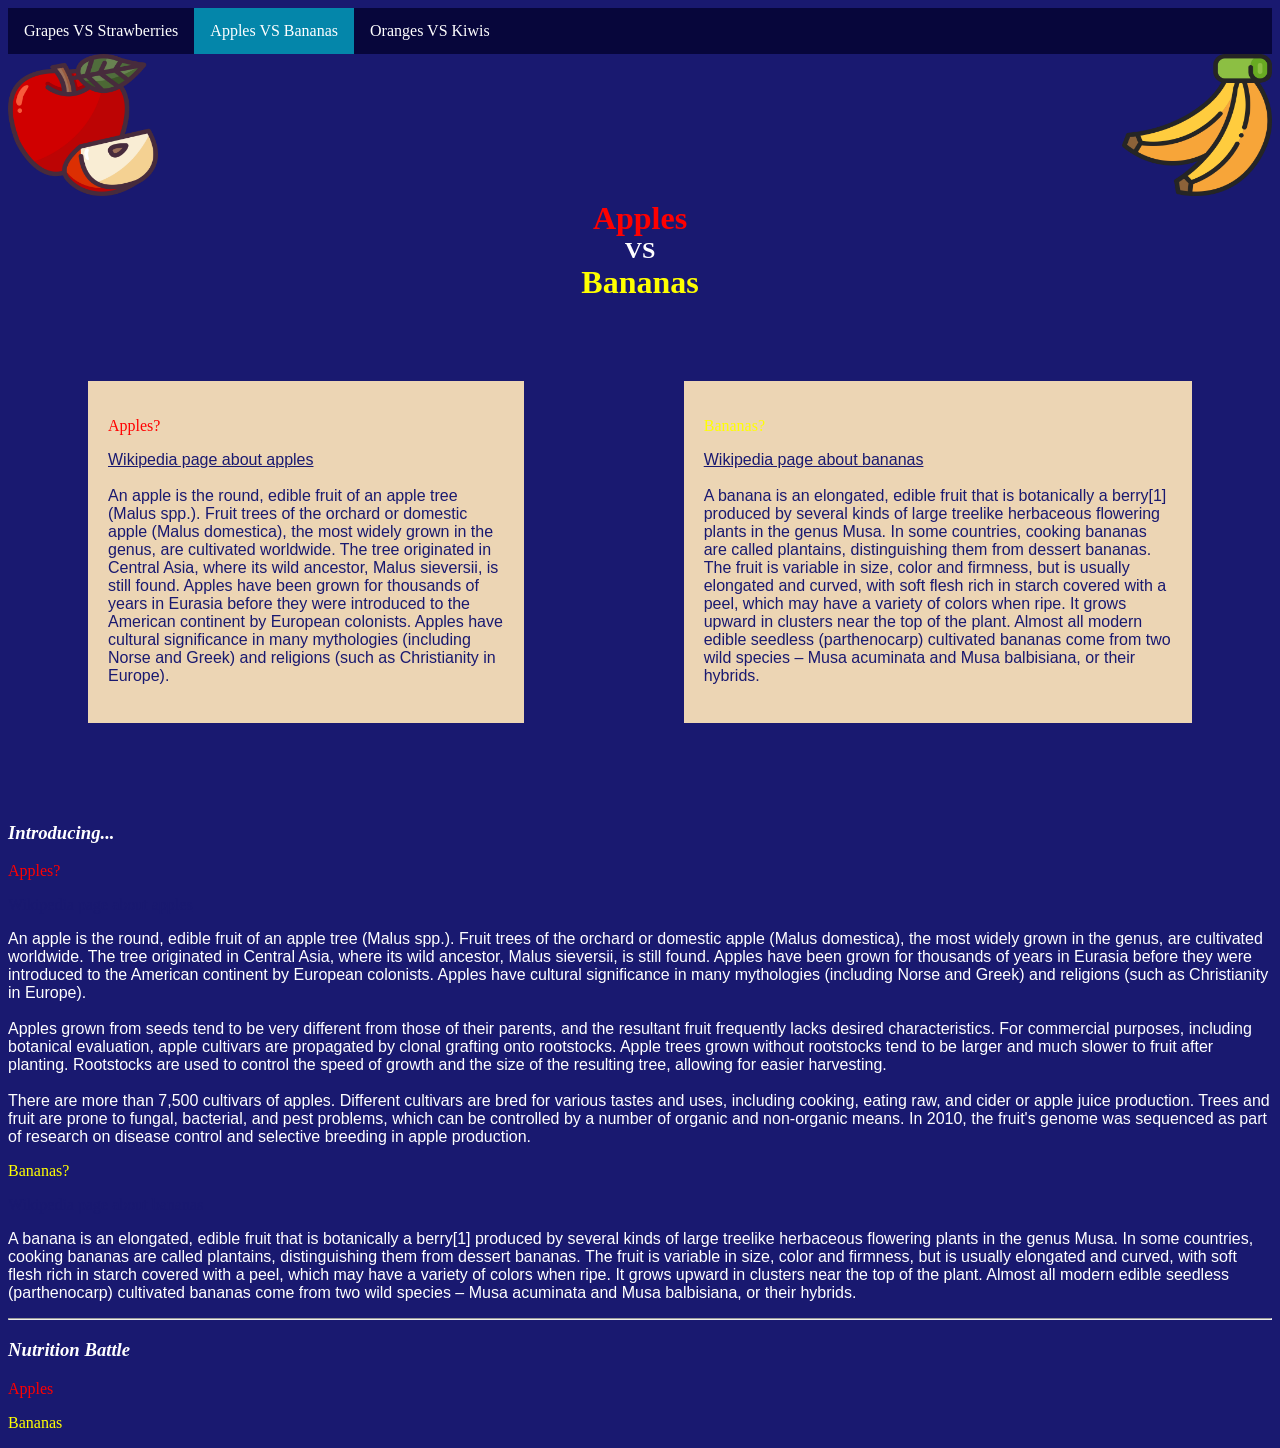
==== index.html @ 9cc5282e "addedimages" ====
<!DOCTYPE html>
<html>
<head>
<style>
p {
color:white;
font-family:Arial;}
h1 {color:white; text-align:center; font-family:Arial;margin: 0px;}
h2 {color:white;text-align:center;margin: 0px;}
h3 {color:white}
.apple {color:red; font-family:'Franklin Gothic Medium';
transition:width 0.5s, background-color 1s;}
.banana {color: yellow;font-family:'Franklin Gothic Medium'}
a {color:midnightblue}
.container {
    display: flex;
    background-color: MidnightBlue(255, 255, 255)
}
.container div {
    background-color: rgb(236, 213, 180);
    margin: 80px;
    color: midnightblue;
    padding: 20px;
    font-family: Arial;
}
ul {
    list-style-type: none;
    margin: 0;
    padding: 0;
    overflow: hidden;
    background-color: rgb(7, 6, 59);
}
ul li {
  float: left;
}
ul li a {
  display: block;
  color: white;
  text-align: center;
  padding: 14px 16px;
  text-decoration: none;
}
ul li a:hover {
  background-color:  rgb(14, 12, 112);
}
ul li a.active {
  background-color: #0486aa;
}

.animation:hover {
font-size:60px;
transition: font-size 5s;
}
</style>
<title>Apples VS Bananas</title>
</head>
<body> 
<ul>
    <li><a href="Grapes VS Strawberries.html">Grapes VS Strawberries</a></li>
    <li><a href="index.html" class="active">Apples VS Bananas</a></li>
    <li><a href="Oranges VS Kiwis">Oranges VS Kiwis</a></li>
</ul>

<body style="background-color:MidnightBlue;">
<img src="./assets/apple.png" alt="apple icon" width="150" height="142">
<img src="./assets/banana.png" style="float:right" alt="banana icon" width="150" height="142">
<h1 class="apple animation"><div>Apples</div></h1>
<h2 style="margin: 0px">VS</h2>
<h1 class="banana">Bananas</h1>
<div class="container">
  <div><p class="apple">Apples?</p> <a href="https://en.wikipedia.org/wiki/Apple" 
id="text">Wikipedia page about apples</a><br><br>
    An apple is the round, edible fruit of an apple tree (Malus spp.). Fruit trees of the orchard or domestic apple (Malus domestica), the most widely grown in the genus, are cultivated worldwide. The tree originated in Central Asia, where its wild ancestor, Malus sieversii, is still found. Apples have been grown for thousands of years in Eurasia before they were introduced to the American continent by European colonists. Apples have cultural significance in many mythologies (including Norse and Greek) and religions (such as Christianity in Europe). <br><br>

</div>
  <div><p class="banana">Bananas?</p>
    <a href="https://en.wikipedia.org/wiki/Banana" 
>Wikipedia page about bananas</a>  <br><br>
    A banana is an elongated, edible fruit that is botanically a berry[1] produced by several kinds of large treelike herbaceous flowering plants in the genus Musa. In some countries, cooking bananas are called plantains, distinguishing them from dessert bananas. The fruit is variable in size, color and firmness, but is usually elongated and curved, with soft flesh rich in starch covered with a peel, which may have a variety of colors when ripe. It grows upward in clusters near the top of the plant. Almost all modern edible seedless (parthenocarp) cultivated bananas come from two wild species – Musa acuminata and Musa balbisiana, or their hybrids.</p>
</div>
</div>
<h3><i>Introducing...</i></h3> 
<p class="apple">Apples?</p>
<a href="https://en.wikipedia.org/wiki/Apple" 
id="text">Wikipedia page about apples</a>

<p id="text">An apple is the round, edible fruit of an apple tree (Malus spp.). Fruit trees of the orchard or domestic apple (Malus domestica), the most widely grown in the genus, are cultivated worldwide. The tree originated in Central Asia, where its wild ancestor, Malus sieversii, is still found. Apples have been grown for thousands of years in Eurasia before they were introduced to the American continent by European colonists. Apples have cultural significance in many mythologies (including Norse and Greek) and religions (such as Christianity in Europe). <br><br>

Apples grown from seeds tend to be very different from those of their parents, and the resultant fruit frequently lacks desired characteristics. For commercial purposes, including botanical evaluation, apple cultivars are propagated by clonal grafting onto rootstocks. Apple trees grown without rootstocks tend to be larger and much slower to fruit after planting. Rootstocks are used to control the speed of growth and the size of the resulting tree, allowing for easier harvesting.<br><br>

There are more than 7,500 cultivars of apples. Different cultivars are bred for various tastes and uses, including cooking, eating raw, and cider or apple juice production. Trees and fruit are prone to fungal, bacterial, and pest problems, which can be controlled by a number of organic and non-organic means. In 2010, the fruit's genome was sequenced as part of research on disease control and selective breeding in apple production.</p>

<p class="banana">Bananas?</p>
<a href="https://en.wikipedia.org/wiki/Banana" 
>Wikipedia page about bananas</a>
<p>A banana is an elongated, edible fruit that is botanically a berry[1] produced by several kinds of large treelike herbaceous flowering plants in the genus Musa. In some countries, cooking bananas are called plantains, distinguishing them from dessert bananas. The fruit is variable in size, color and firmness, but is usually elongated and curved, with soft flesh rich in starch covered with a peel, which may have a variety of colors when ripe. It grows upward in clusters near the top of the plant. Almost all modern edible seedless (parthenocarp) cultivated bananas come from two wild species – Musa acuminata and Musa balbisiana, or their hybrids.</p>


<hr>
<h3><i>Nutrition Battle</i></h3> 
<p class="apple">Apples</p>
<p class="banana">Bananas</p>


</body>
</html>
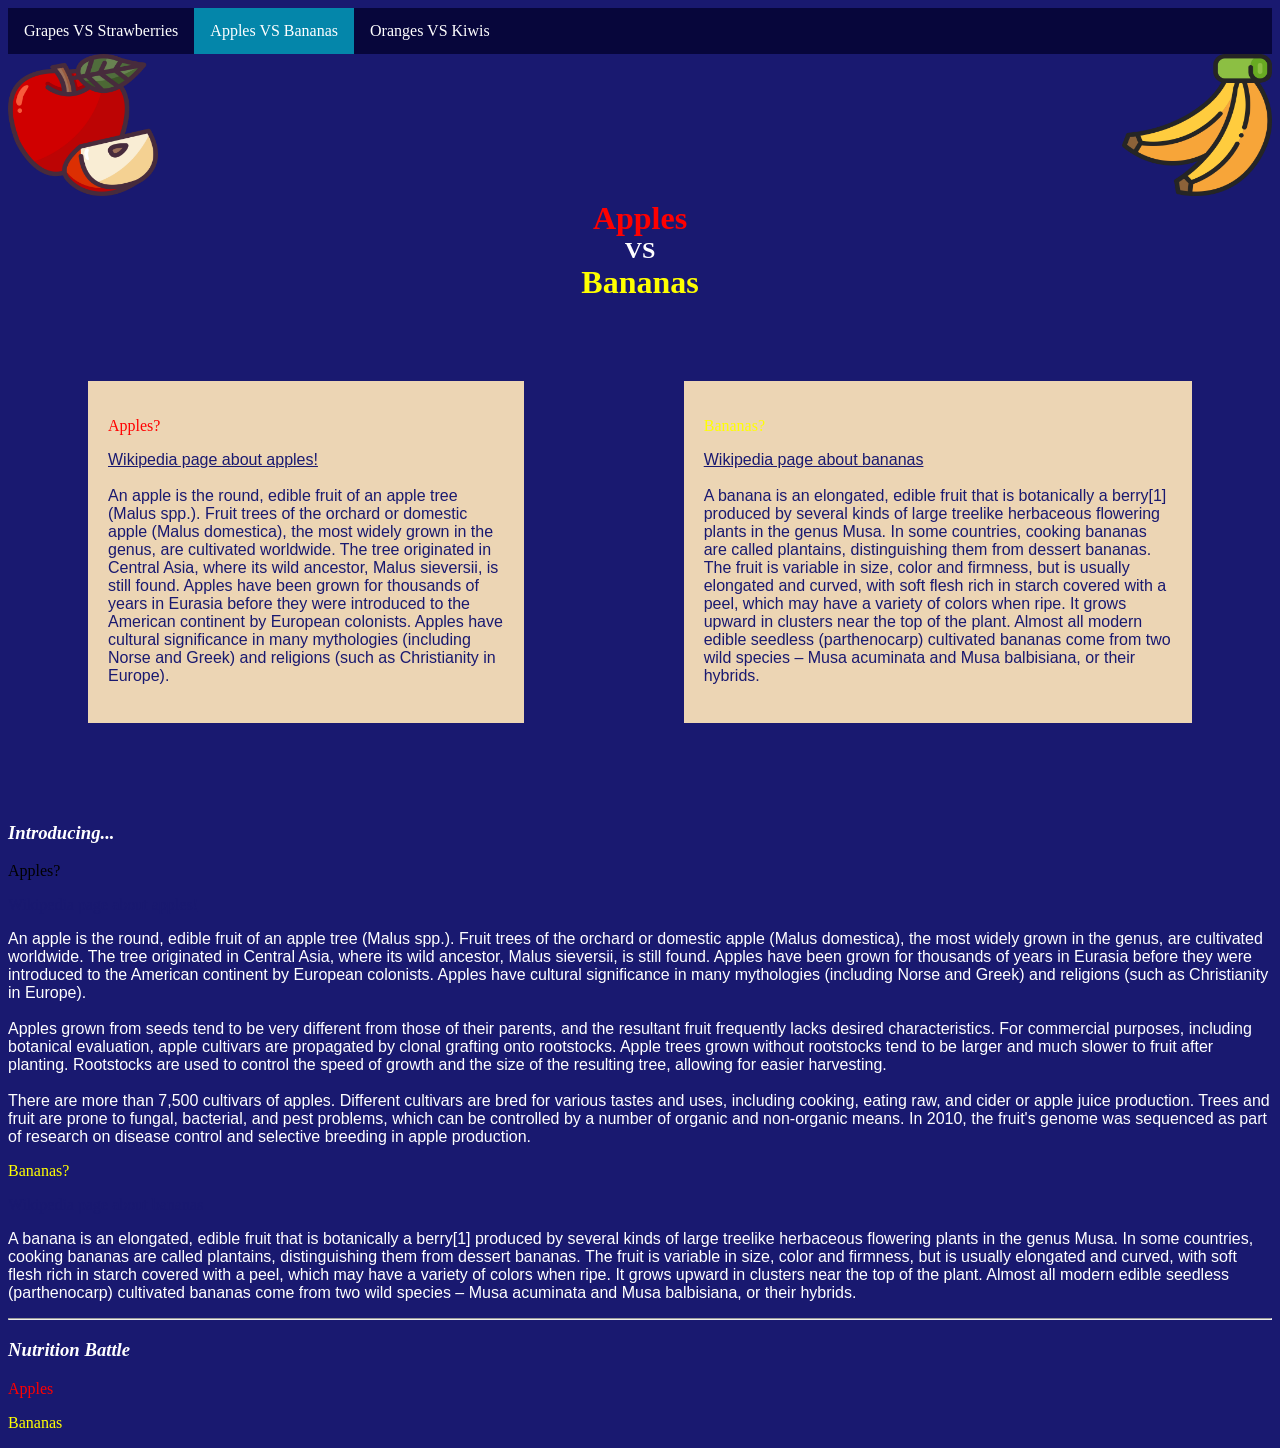
==== commit ac81bb4d: "animationbanana" ====
--- a/index.html
+++ b/index.html
@@ -49,7 +49,7 @@
 
 .animation:hover {
 font-size:60px;
-transition: font-size 5s;
+transition: font-size 2s;
 }
 </style>
 <title>Apples VS Bananas</title>
@@ -66,10 +66,10 @@
 <img src="./assets/banana.png" style="float:right" alt="banana icon" width="150" height="142">
 <h1 class="apple animation"><div>Apples</div></h1>
 <h2 style="margin: 0px">VS</h2>
-<h1 class="banana">Bananas</h1>
+<h1 class="banana animation"><div>Bananas</div></h1>
 <div class="container">
   <div><p class="apple">Apples?</p> <a href="https://en.wikipedia.org/wiki/Apple" 
-id="text">Wikipedia page about apples</a><br><br>
+id="text">Wikipedia page about apples!</a><br><br>
     An apple is the round, edible fruit of an apple tree (Malus spp.). Fruit trees of the orchard or domestic apple (Malus domestica), the most widely grown in the genus, are cultivated worldwide. The tree originated in Central Asia, where its wild ancestor, Malus sieversii, is still found. Apples have been grown for thousands of years in Eurasia before they were introduced to the American continent by European colonists. Apples have cultural significance in many mythologies (including Norse and Greek) and religions (such as Christianity in Europe). <br><br>
 
 </div>
@@ -80,9 +80,9 @@
 </div>
 </div>
 <h3><i>Introducing...</i></h3> 
-<p class="apple">Apples?</p>
+<p class="apple animation"><div>Apples?</div></p>
 <a href="https://en.wikipedia.org/wiki/Apple" 
-id="text">Wikipedia page about apples</a>
+id="text">Wikipedia page about apples!</a>
 
 <p id="text">An apple is the round, edible fruit of an apple tree (Malus spp.). Fruit trees of the orchard or domestic apple (Malus domestica), the most widely grown in the genus, are cultivated worldwide. The tree originated in Central Asia, where its wild ancestor, Malus sieversii, is still found. Apples have been grown for thousands of years in Eurasia before they were introduced to the American continent by European colonists. Apples have cultural significance in many mythologies (including Norse and Greek) and religions (such as Christianity in Europe). <br><br>
 
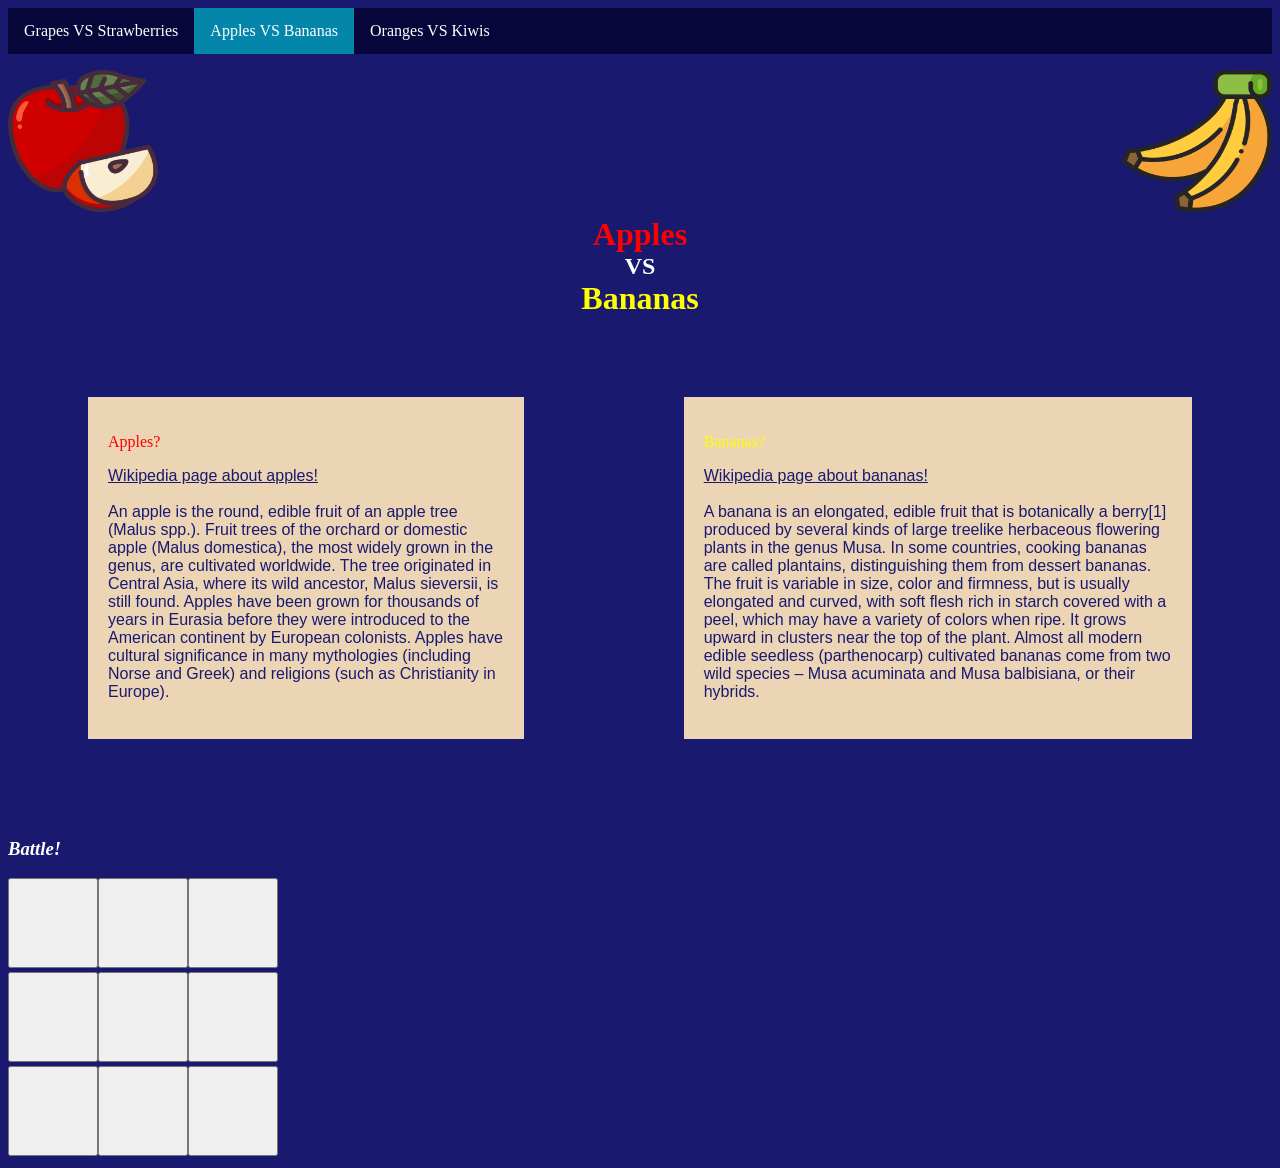
==== commit 5c07b1f3: "tictac" ====
--- a/index.html
+++ b/index.html
@@ -51,8 +51,26 @@
 font-size:60px;
 transition: font-size 2s;
 }
+.row {
+  background-color: midnightblue;
+  margin: 0px;
+  padding: 0px;
+  font-size: 30px;
+  display: flex;
+}
+button {
+  aspect-ratio: 1/1;
+  width: 90px;
+}
+
 </style>
 <title>Apples VS Bananas</title>
+<script>
+function myFunction(id) {
+  document.getElementById(id).innerHTML = "X"
+}
+</script>
+
 </head>
 <body> 
 <ul>
@@ -62,6 +80,8 @@
 </ul>
 
 <body style="background-color:MidnightBlue;">
+  <p> </p>
+  <p> </p>
 <img src="./assets/apple.png" alt="apple icon" width="150" height="142">
 <img src="./assets/banana.png" style="float:right" alt="banana icon" width="150" height="142">
 <h1 class="apple animation"><div>Apples</div></h1>
@@ -75,32 +95,28 @@
 </div>
   <div><p class="banana">Bananas?</p>
     <a href="https://en.wikipedia.org/wiki/Banana" 
->Wikipedia page about bananas</a>  <br><br>
+>Wikipedia page about bananas!</a>  <br><br>
     A banana is an elongated, edible fruit that is botanically a berry[1] produced by several kinds of large treelike herbaceous flowering plants in the genus Musa. In some countries, cooking bananas are called plantains, distinguishing them from dessert bananas. The fruit is variable in size, color and firmness, but is usually elongated and curved, with soft flesh rich in starch covered with a peel, which may have a variety of colors when ripe. It grows upward in clusters near the top of the plant. Almost all modern edible seedless (parthenocarp) cultivated bananas come from two wild species – Musa acuminata and Musa balbisiana, or their hybrids.</p>
 </div>
 </div>
-<h3><i>Introducing...</i></h3> 
-<p class="apple animation"><div>Apples?</div></p>
-<a href="https://en.wikipedia.org/wiki/Apple" 
-id="text">Wikipedia page about apples!</a>
+<h3><i>Battle!</i></h3> 
+<a href="https://en.wikipedia.org/wiki/Apple"></a>
 
-<p id="text">An apple is the round, edible fruit of an apple tree (Malus spp.). Fruit trees of the orchard or domestic apple (Malus domestica), the most widely grown in the genus, are cultivated worldwide. The tree originated in Central Asia, where its wild ancestor, Malus sieversii, is still found. Apples have been grown for thousands of years in Eurasia before they were introduced to the American continent by European colonists. Apples have cultural significance in many mythologies (including Norse and Greek) and religions (such as Christianity in Europe). <br><br>
-
-Apples grown from seeds tend to be very different from those of their parents, and the resultant fruit frequently lacks desired characteristics. For commercial purposes, including botanical evaluation, apple cultivars are propagated by clonal grafting onto rootstocks. Apple trees grown without rootstocks tend to be larger and much slower to fruit after planting. Rootstocks are used to control the speed of growth and the size of the resulting tree, allowing for easier harvesting.<br><br>
-
-There are more than 7,500 cultivars of apples. Different cultivars are bred for various tastes and uses, including cooking, eating raw, and cider or apple juice production. Trees and fruit are prone to fungal, bacterial, and pest problems, which can be controlled by a number of organic and non-organic means. In 2010, the fruit's genome was sequenced as part of research on disease control and selective breeding in apple production.</p>
-
-<p class="banana">Bananas?</p>
-<a href="https://en.wikipedia.org/wiki/Banana" 
->Wikipedia page about bananas</a>
-<p>A banana is an elongated, edible fruit that is botanically a berry[1] produced by several kinds of large treelike herbaceous flowering plants in the genus Musa. In some countries, cooking bananas are called plantains, distinguishing them from dessert bananas. The fruit is variable in size, color and firmness, but is usually elongated and curved, with soft flesh rich in starch covered with a peel, which may have a variety of colors when ripe. It grows upward in clusters near the top of the plant. Almost all modern edible seedless (parthenocarp) cultivated bananas come from two wild species – Musa acuminata and Musa balbisiana, or their hybrids.</p>
-
-
-<hr>
-<h3><i>Nutrition Battle</i></h3> 
-<p class="apple">Apples</p>
-<p class="banana">Bananas</p>
-
+<div class="row">
+  <div><button id="a1" onclick="myFunction(id)"></button></div>
+  <div><button id="b1" onclick="myFunction(id)"></button></div>
+  <div><button id="c1" onclick="myFunction(id)"></button></div>
+</div>
+<div class="row">
+  <div><button id="a2" onclick="myFunction(id)"></button></div>
+  <div><button id="b2" onclick="myFunction(id)"></button></div>
+  <div><button id="c2" onclick="myFunction(id)"></button></div>
+</div>
+<div class="row">
+  <div><button id="3" onclick="myFunction(id)"></button></div>
+  <div><button id="b3" onclick="myFunction(id)"></button></div>
+  <div><button id="c3" onclick="myFunction(id)"></button></div>
+</div>
 
 </body>
 </html>
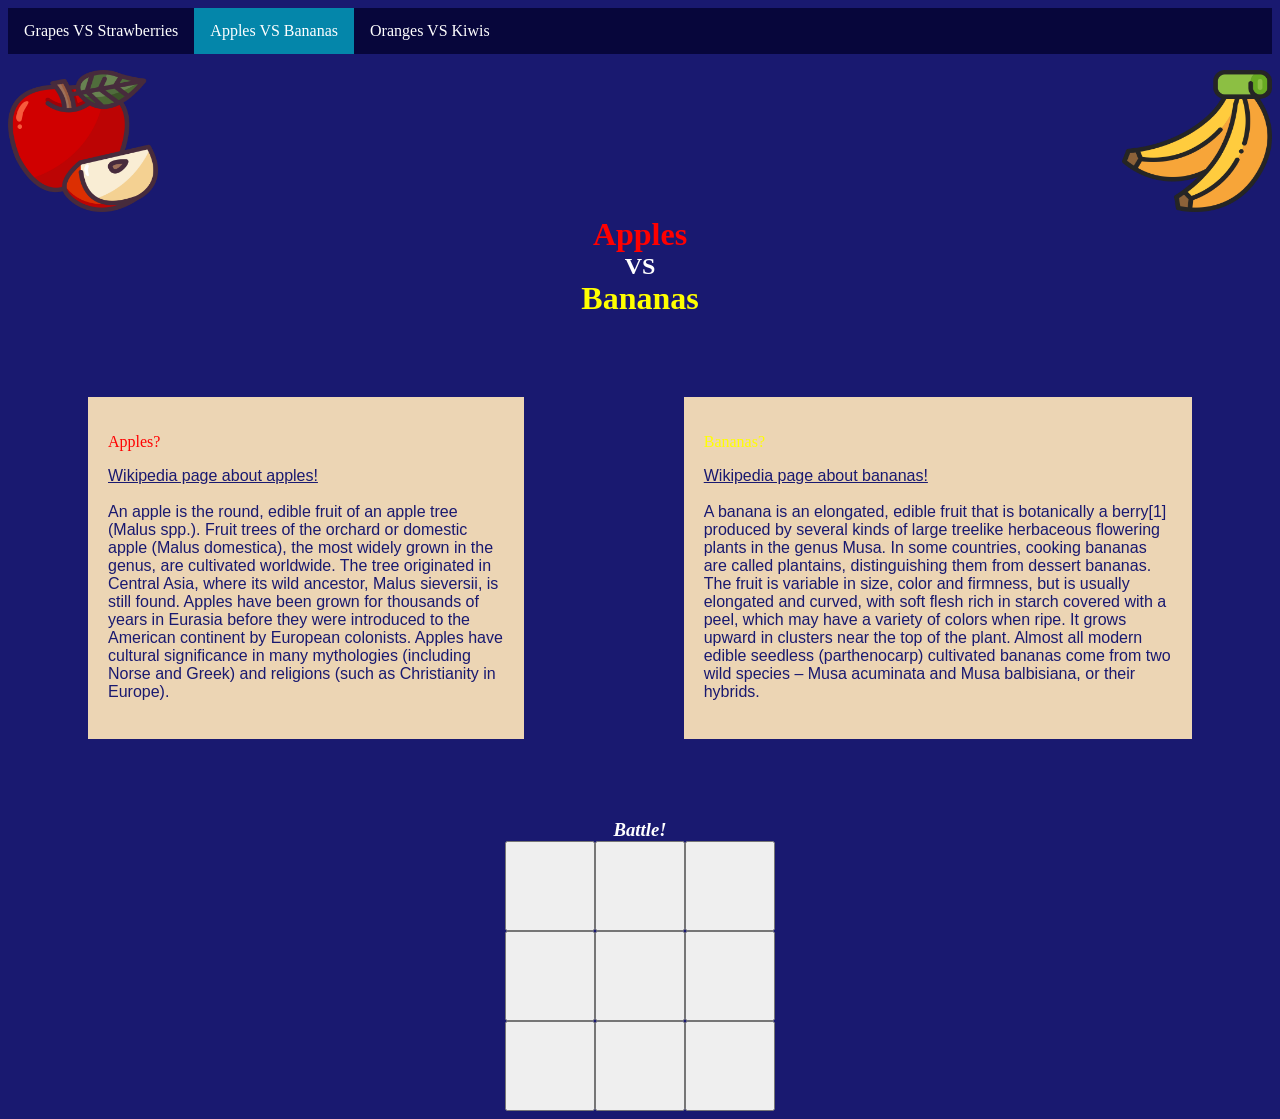
==== commit 0320f886: "reset button" ====
--- a/index.html
+++ b/index.html
@@ -58,18 +58,25 @@
   font-size: 30px;
   display: flex;
 }
+.center {
+  display: flex;
+  justify-content: center;
+  align-items: center;
+  margin: auto;
+}
+
 button {
   aspect-ratio: 1/1;
   width: 90px;
+  display: flex;
+  justify-content: center;
+  align-items: center;
+  margin: auto;
 }
 
 </style>
 <title>Apples VS Bananas</title>
-<script>
-function myFunction(id) {
-  document.getElementById(id).innerHTML = "X"
-}
-</script>
+<script src="myscript.js"> </script>
 
 </head>
 <body> 
@@ -98,25 +105,27 @@
 >Wikipedia page about bananas!</a>  <br><br>
     A banana is an elongated, edible fruit that is botanically a berry[1] produced by several kinds of large treelike herbaceous flowering plants in the genus Musa. In some countries, cooking bananas are called plantains, distinguishing them from dessert bananas. The fruit is variable in size, color and firmness, but is usually elongated and curved, with soft flesh rich in starch covered with a peel, which may have a variety of colors when ripe. It grows upward in clusters near the top of the plant. Almost all modern edible seedless (parthenocarp) cultivated bananas come from two wild species – Musa acuminata and Musa balbisiana, or their hybrids.</p>
 </div>
+
 </div>
-<h3><i>Battle!</i></h3> 
+<div id="resetspot"></div>
+<h3 class="center"><i id="titletxt">Battle!</i></h3> 
 <a href="https://en.wikipedia.org/wiki/Apple"></a>
 
-<div class="row">
-  <div><button id="a1" onclick="myFunction(id)"></button></div>
-  <div><button id="b1" onclick="myFunction(id)"></button></div>
-  <div><button id="c1" onclick="myFunction(id)"></button></div>
+<div><div class="row center">
+  <div><button id="a1" onclick="myFunction(id,0)"></button></div>
+  <div><button id="b1" onclick="myFunction(id,1)"></button></div>
+  <div><button id="c1" onclick="myFunction(id,2)"></button></div>
 </div>
-<div class="row">
-  <div><button id="a2" onclick="myFunction(id)"></button></div>
-  <div><button id="b2" onclick="myFunction(id)"></button></div>
-  <div><button id="c2" onclick="myFunction(id)"></button></div>
+<div class="row center">
+  <div><button id="a2" onclick="myFunction(id,3)"></button></div>
+  <div><button id="b2" onclick="myFunction(id,4)"></button></div>
+  <div><button id="c2" onclick="myFunction(id,5)"></button></div>
 </div>
-<div class="row">
-  <div><button id="3" onclick="myFunction(id)"></button></div>
-  <div><button id="b3" onclick="myFunction(id)"></button></div>
-  <div><button id="c3" onclick="myFunction(id)"></button></div>
-</div>
+<div class="row center">
+  <div><button id="a3" onclick="myFunction(id,6)"></button></div>
+  <div><button id="b3" onclick="myFunction(id,7)"></button></div>
+  <div><button id="c3" onclick="myFunction(id,8)"></button></div>
+</div></div>
 
 </body>
 </html>
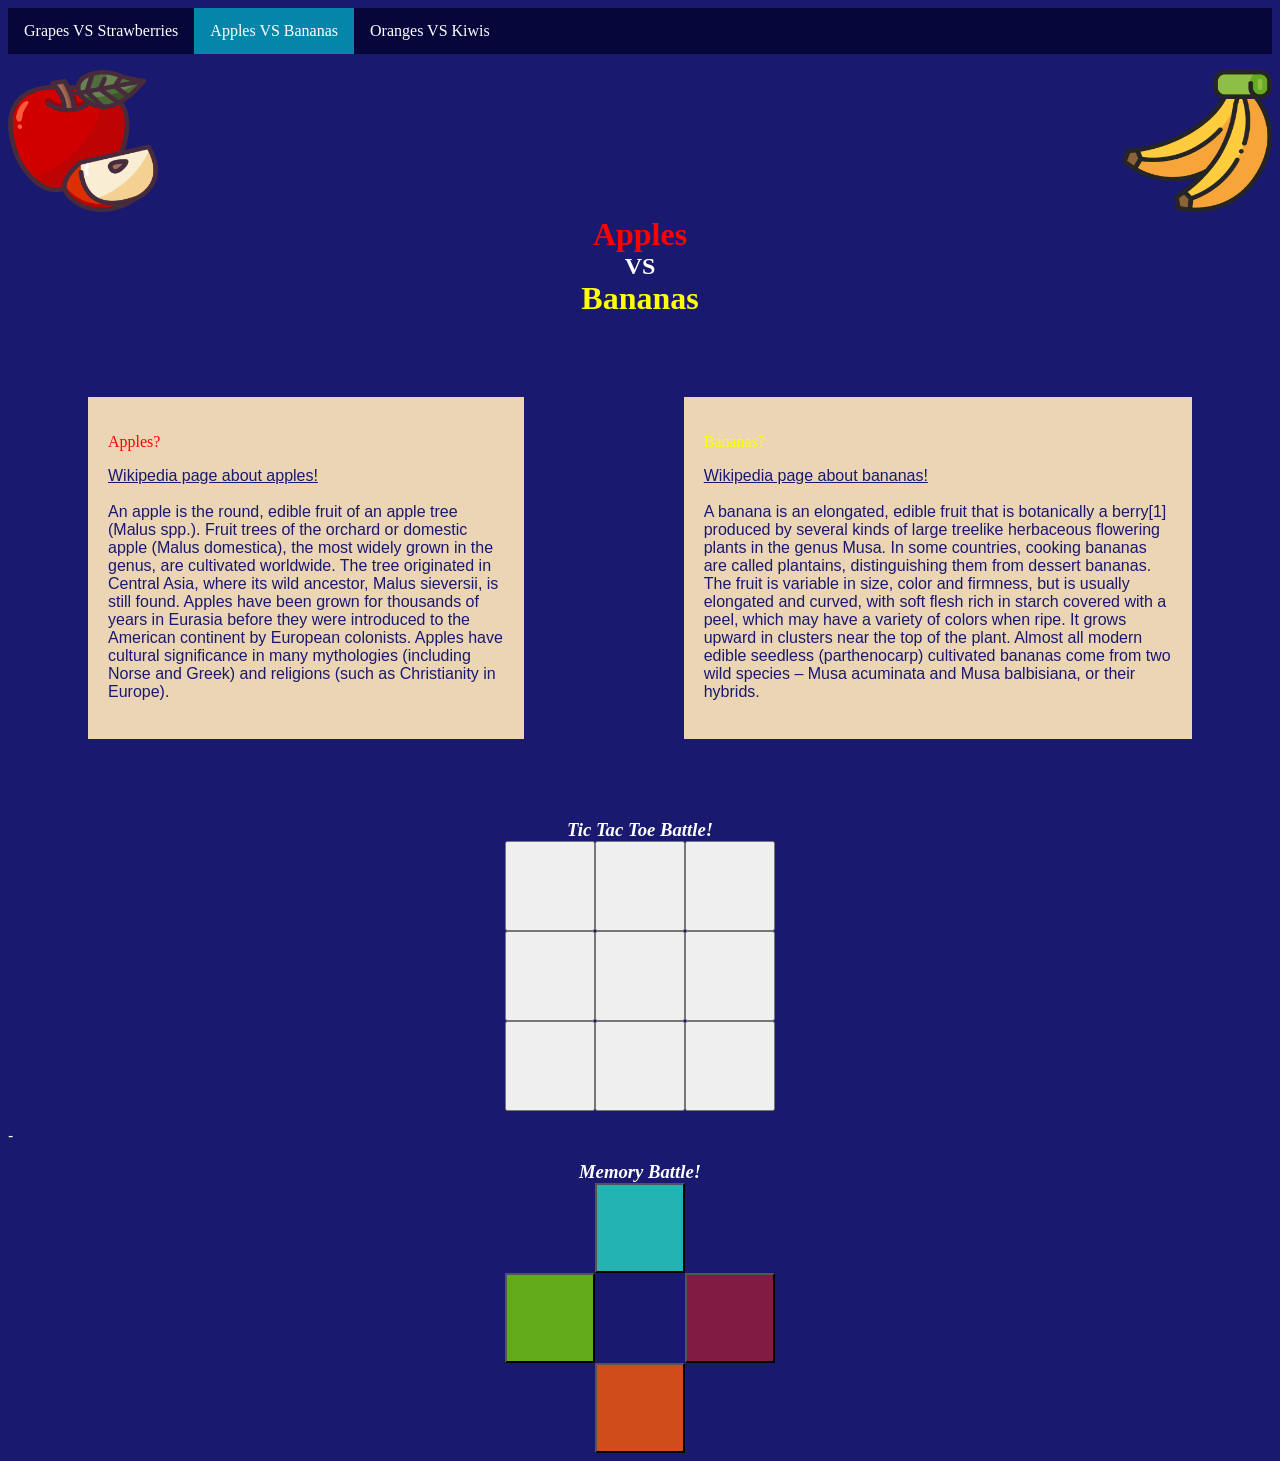
==== commit e493c361: "memorry" ====
--- a/index.html
+++ b/index.html
@@ -1,80 +1,7 @@
 <!DOCTYPE html>
 <html>
 <head>
-<style>
-p {
-color:white;
-font-family:Arial;}
-h1 {color:white; text-align:center; font-family:Arial;margin: 0px;}
-h2 {color:white;text-align:center;margin: 0px;}
-h3 {color:white}
-.apple {color:red; font-family:'Franklin Gothic Medium';
-transition:width 0.5s, background-color 1s;}
-.banana {color: yellow;font-family:'Franklin Gothic Medium'}
-a {color:midnightblue}
-.container {
-    display: flex;
-    background-color: MidnightBlue(255, 255, 255)
-}
-.container div {
-    background-color: rgb(236, 213, 180);
-    margin: 80px;
-    color: midnightblue;
-    padding: 20px;
-    font-family: Arial;
-}
-ul {
-    list-style-type: none;
-    margin: 0;
-    padding: 0;
-    overflow: hidden;
-    background-color: rgb(7, 6, 59);
-}
-ul li {
-  float: left;
-}
-ul li a {
-  display: block;
-  color: white;
-  text-align: center;
-  padding: 14px 16px;
-  text-decoration: none;
-}
-ul li a:hover {
-  background-color:  rgb(14, 12, 112);
-}
-ul li a.active {
-  background-color: #0486aa;
-}
-
-.animation:hover {
-font-size:60px;
-transition: font-size 2s;
-}
-.row {
-  background-color: midnightblue;
-  margin: 0px;
-  padding: 0px;
-  font-size: 30px;
-  display: flex;
-}
-.center {
-  display: flex;
-  justify-content: center;
-  align-items: center;
-  margin: auto;
-}
-
-button {
-  aspect-ratio: 1/1;
-  width: 90px;
-  display: flex;
-  justify-content: center;
-  align-items: center;
-  margin: auto;
-}
-
-</style>
+  <link rel='stylesheet' type="text/css" href='style.css'>
 <title>Apples VS Bananas</title>
 <script src="myscript.js"> </script>
 
@@ -108,7 +35,7 @@
 
 </div>
 <div id="resetspot"></div>
-<h3 class="center"><i id="titletxt">Battle!</i></h3> 
+<h3 class="center"><i id="titletxt">Tic Tac Toe Battle!</i></h3> 
 <a href="https://en.wikipedia.org/wiki/Apple"></a>
 
 <div><div class="row center">
@@ -127,7 +54,27 @@
   <div><button id="c3" onclick="myFunction(id,8)"></button></div>
 </div></div>
 
+<p> - </p>
+
+<h3 class="center"><i id="titletxt">Memory Battle!</i></h3> 
+
+<div><div class="row center">
+  <div><button class="memoryinvbox" id="m1" onclick=""></button></div>
+  <div><button id="m2" onclick="memorybutton(1)" style="background-color:rgb(34, 179, 179);"></button></div>
+  <div><button class="memoryinvbox" id="m3" onclick=""></button></div>
+</div>
+<div class="row center">
+  <div><button id="m4" onclick="memorybutton(2)" style="background-color:rgb(98, 170, 25);"></button></div>
+  <div><button class="memoryinvbox" id="m5" onclick=""></button></div>
+  <div><button id="m6" onclick="memorybutton(3)" style="background-color:rgb(129, 27, 66);"></button></div>
+</div>
+<div class="row center">
+  <div><button class="memoryinvbox" id="m7" onclick=""></button></div>
+  <div><button id="m8" onclick="memorybutton(4)" style="background-color:rgb(209, 76, 27);"></button></div>
+  <div><button class="memoryinvbox" id="m9" onclick=""></button></div>
+</div></div>
+
+
+
 </body>
 </html>
-
-
--- a/style.css
+++ b/style.css
@@ -0,0 +1,76 @@
+p {
+color:white;
+font-family:Arial;}
+h1 {color:white; text-align:center; font-family:Arial;margin: 0px;}
+h2 {color:white;text-align:center;margin: 0px;}
+h3 {color:white}
+.apple {color:red; font-family:'Franklin Gothic Medium';
+transition:width 0.5s, background-color 1s;}
+.banana {color: yellow;font-family:'Franklin Gothic Medium'}
+a {color:midnightblue}
+.container {
+    display: flex;
+    background-color: MidnightBlue(255, 255, 255)
+}
+.container div {
+    background-color: rgb(236, 213, 180);
+    margin: 80px;
+    color: midnightblue;
+    padding: 20px;
+    font-family: Arial;
+}
+ul {
+    list-style-type: none;
+    margin: 0;
+    padding: 0;
+    overflow: hidden;
+    background-color: rgb(7, 6, 59);
+}
+ul li {
+  float: left;
+}
+ul li a {
+  display: block;
+  color: white;
+  text-align: center;
+  padding: 14px 16px;
+  text-decoration: none;
+}
+ul li a:hover {
+  background-color:  rgb(14, 12, 112);
+}
+ul li a.active {
+  background-color: #0486aa;
+}
+
+.animation:hover {
+font-size:60px;
+transition: font-size 2s;
+}
+.row {
+  background-color: midnightblue;
+  margin: 0px;
+  padding: 0px;
+  font-size: 30px;
+  display: flex;
+}
+.center {
+  display: flex;
+  justify-content: center;
+  align-items: center;
+  margin: auto;
+}
+
+button {
+  aspect-ratio: 1/1;
+  width: 90px;
+  display: flex;
+  justify-content: center;
+  align-items: center;
+  margin: auto;
+}
+
+.memoryinvbox {
+    background-color: #04aa1200;
+    border-color: #04aa1200;
+}
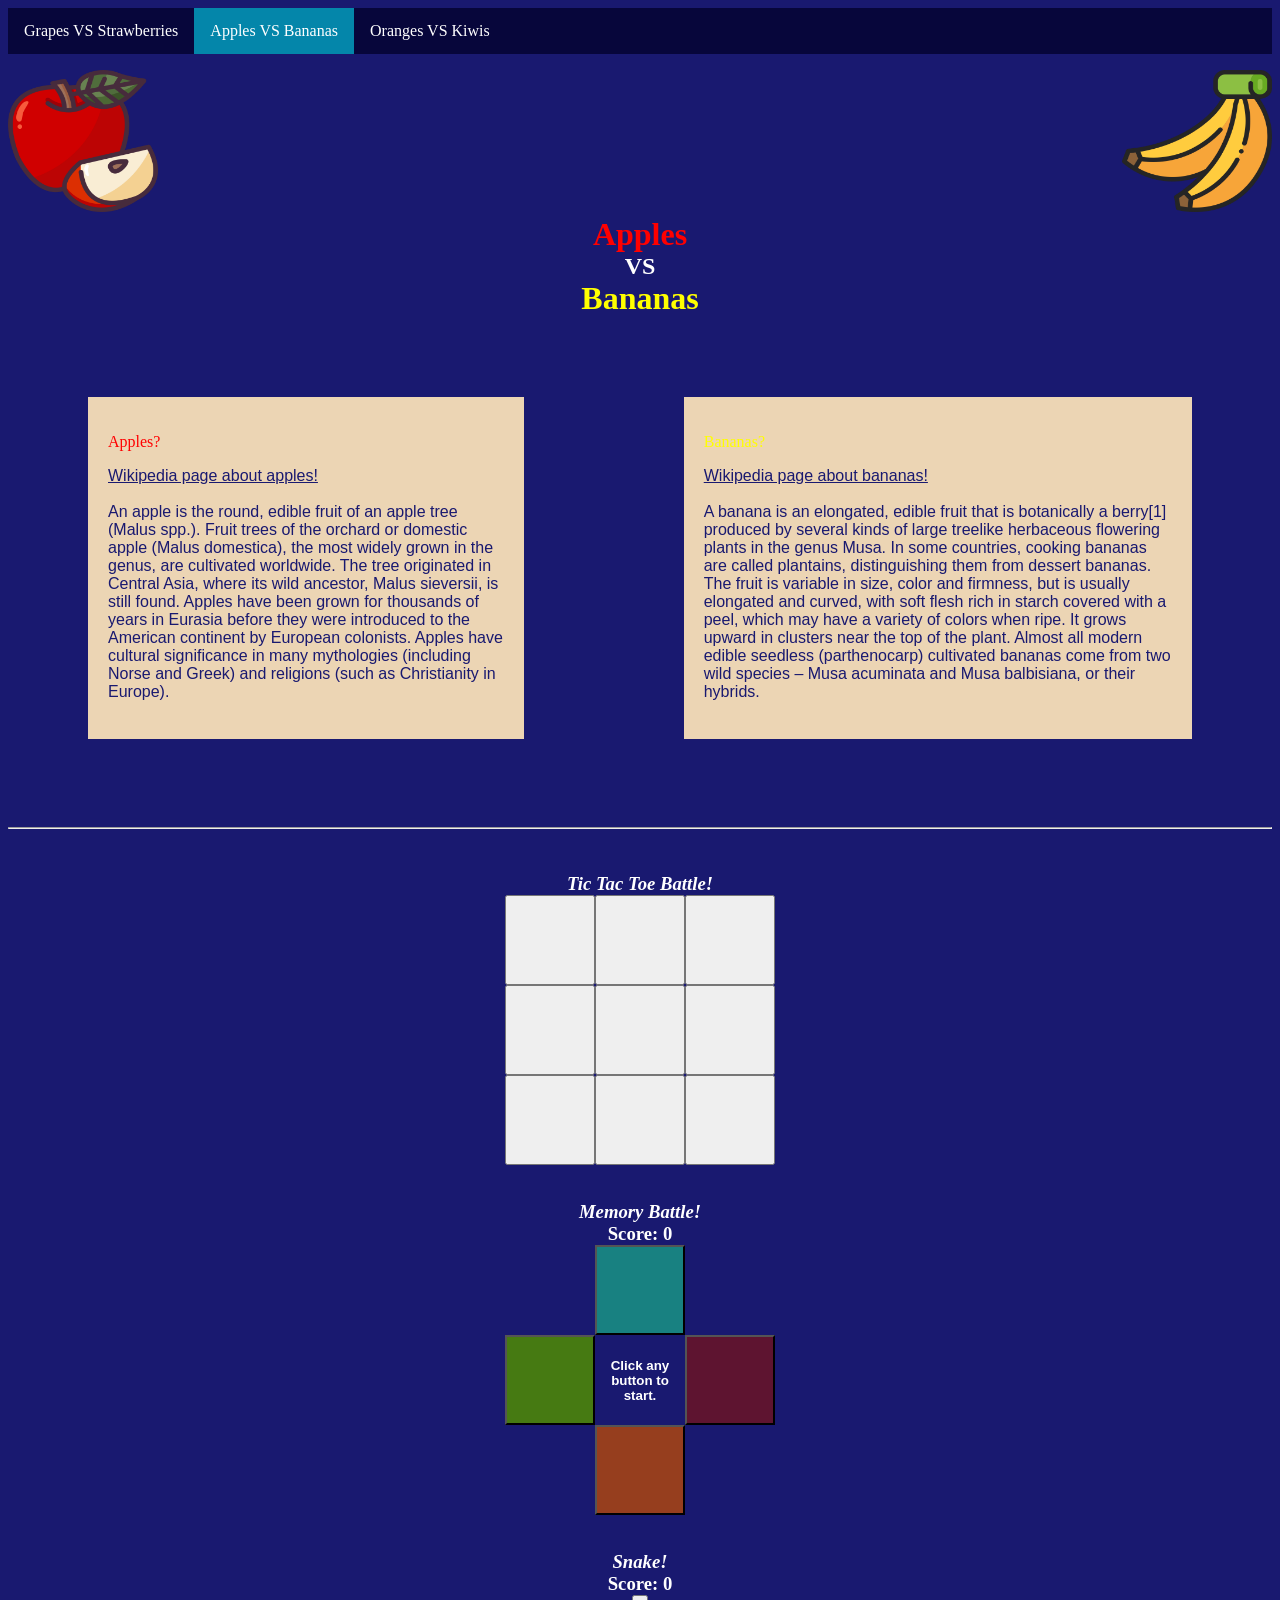
==== commit 3debfb5c: "memory finish" ====
--- a/index.html
+++ b/index.html
@@ -34,6 +34,8 @@
 </div>
 
 </div>
+<hr>
+<br></br>
 <div id="resetspot"></div>
 <h3 class="center"><i id="titletxt">Tic Tac Toe Battle!</i></h3> 
 <a href="https://en.wikipedia.org/wiki/Apple"></a>
@@ -54,27 +56,32 @@
   <div><button id="c3" onclick="myFunction(id,8)"></button></div>
 </div></div>
 
-<p> - </p>
+<br></br>
 
 <h3 class="center"><i id="titletxt">Memory Battle!</i></h3> 
-
+<h3 class="center" id="memoryscore">Score: 0</h3> 
 <div><div class="row center">
   <div><button class="memoryinvbox" id="m1" onclick=""></button></div>
-  <div><button id="m2" onclick="memorybutton(1)" style="background-color:rgb(34, 179, 179);"></button></div>
+  <div><button id="m2" onclick="memorybutton(1)" style="background-color:#188181;"></button></div>
   <div><button class="memoryinvbox" id="m3" onclick=""></button></div>
 </div>
 <div class="row center">
-  <div><button id="m4" onclick="memorybutton(2)" style="background-color:rgb(98, 170, 25);"></button></div>
-  <div><button class="memoryinvbox" id="m5" onclick=""></button></div>
-  <div><button id="m6" onclick="memorybutton(3)" style="background-color:rgb(129, 27, 66);"></button></div>
+  <div><button id="m4" onclick="memorybutton(2)" style="background-color:#467a12;"></button></div>
+  <div><button class="memoryinvbox" id="m5" onclick="">Click any button to start.</button></div>
+  <div><button id="m6" onclick="memorybutton(3)" style="background-color:#5e1430;"></button></div>
 </div>
 <div class="row center">
   <div><button class="memoryinvbox" id="m7" onclick=""></button></div>
-  <div><button id="m8" onclick="memorybutton(4)" style="background-color:rgb(209, 76, 27);"></button></div>
+  <div><button id="m8" onclick="memorybutton(4)" style="background-color:#963e1e;"></button></div>
   <div><button class="memoryinvbox" id="m9" onclick=""></button></div>
 </div></div>
 
-
+<br></br>
+<h3 class="center"><i id="titletxt">Snake!</i></h3> 
+<h3 class="center" id="">Score: 0</h3> 
+<div><div class="row center">
+  <div><button id="s0" class="gridbutton"></button></div>
+  
 
 </body>
 </html>
--- a/style.css
+++ b/style.css
@@ -73,4 +73,11 @@
 .memoryinvbox {
     background-color: #04aa1200;
     border-color: #04aa1200;
+    color: white;
+    font-weight:600;
+}
+
+.gridbutton {
+  aspect-ratio: 1/1;
+  width: 10px;
 }
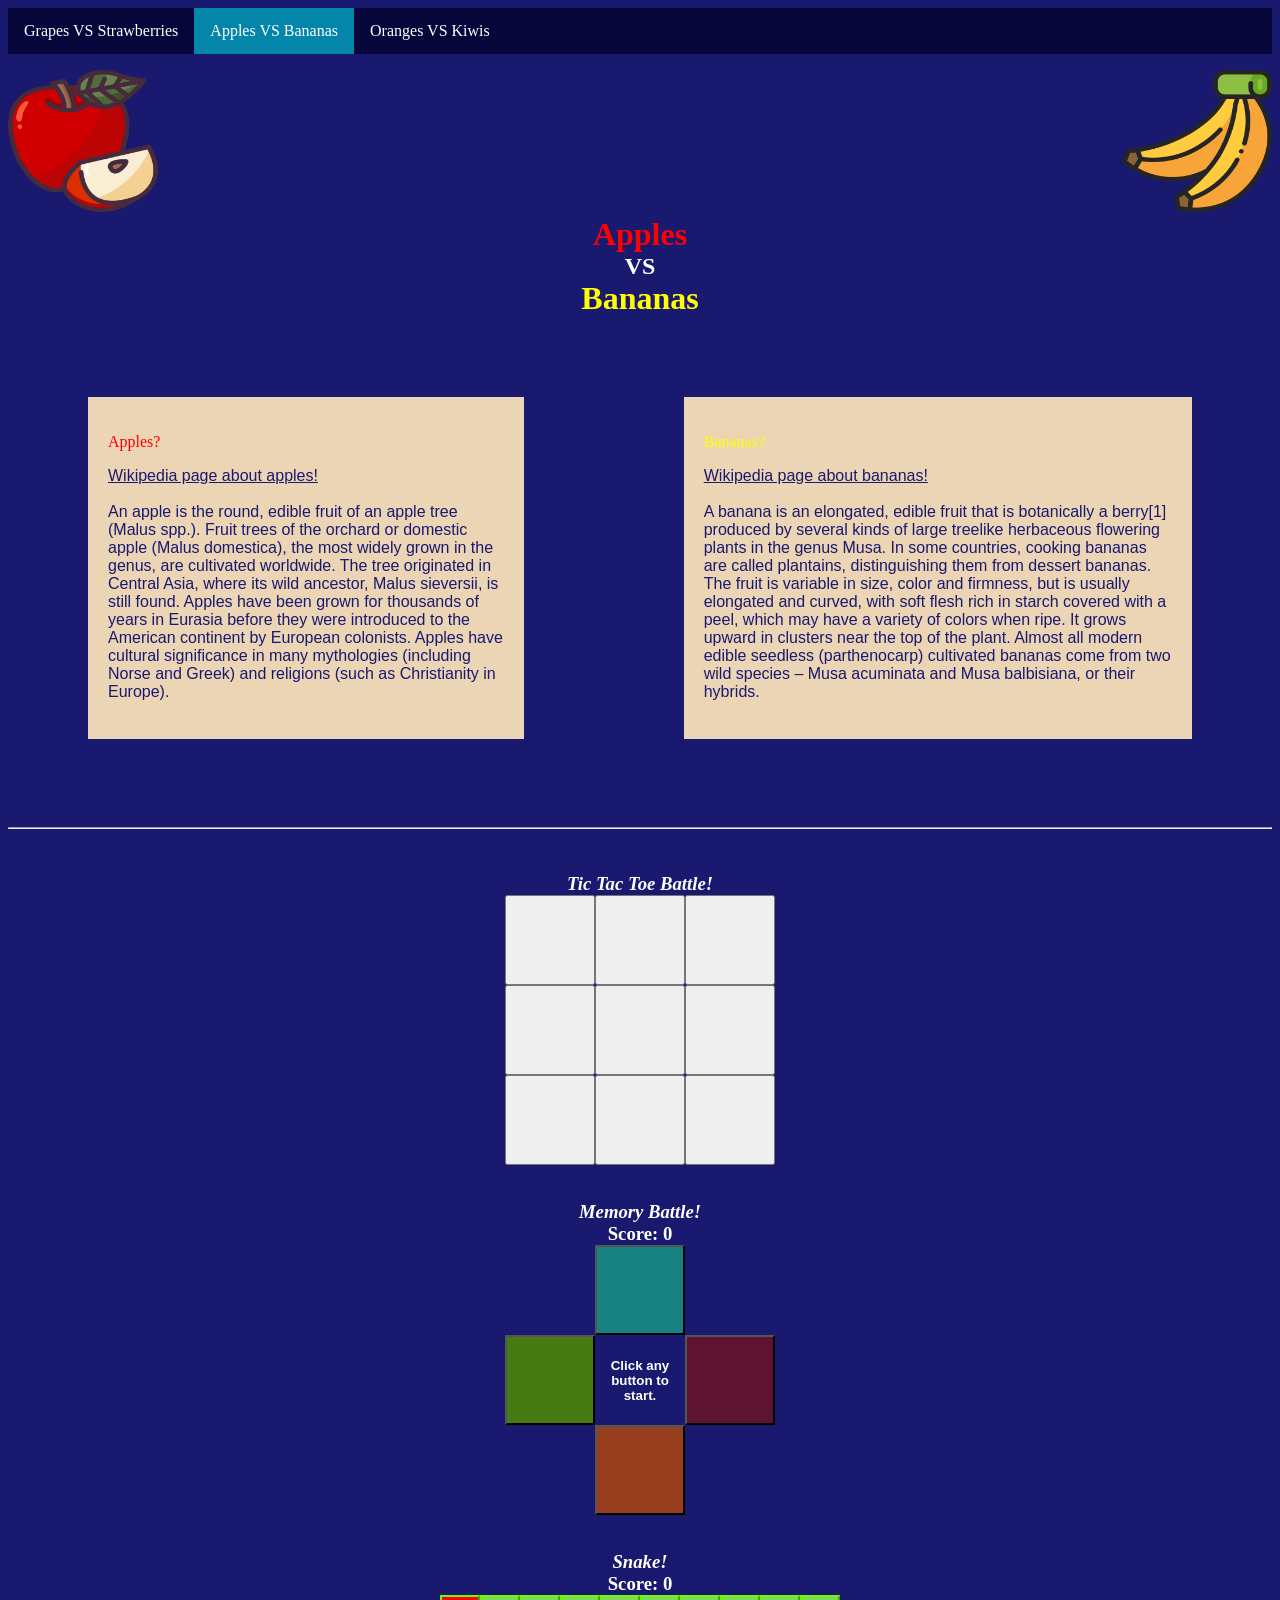
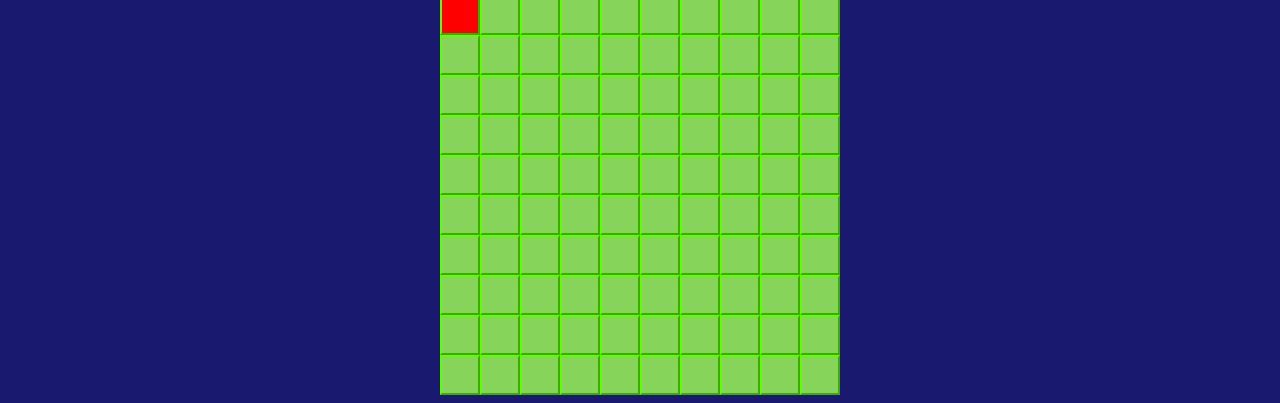
==== commit b8cbfdce: "snake" ====
--- a/index.html
+++ b/index.html
@@ -3,7 +3,7 @@
 <head>
   <link rel='stylesheet' type="text/css" href='style.css'>
 <title>Apples VS Bananas</title>
-<script src="myscript.js"> </script>
+
 
 </head>
 <body> 
@@ -39,6 +39,7 @@
 <div id="resetspot"></div>
 <h3 class="center"><i id="titletxt">Tic Tac Toe Battle!</i></h3> 
 <a href="https://en.wikipedia.org/wiki/Apple"></a>
+
 
 <div><div class="row center">
   <div><button id="a1" onclick="myFunction(id,0)"></button></div>
@@ -78,10 +79,13 @@
 
 <br></br>
 <h3 class="center"><i id="titletxt">Snake!</i></h3> 
-<h3 class="center" id="">Score: 0</h3> 
+<div id="snakeresetspot"></div>
+<h3 class="center" id="snakescore">Score: 0</h3> 
 <div><div class="row center">
-  <div><button id="s0" class="gridbutton"></button></div>
   
+<div id="snakegrid"></div>
 
+
+<script src="myscript.js"> </script>
 </body>
 </html>
--- a/style.css
+++ b/style.css
@@ -79,5 +79,9 @@
 
 .gridbutton {
   aspect-ratio: 1/1;
-  width: 10px;
+  width: 40px;
+  display: flex;
+  background-color: #87d45a;
+  border-color: #5eff00;
+
 }
